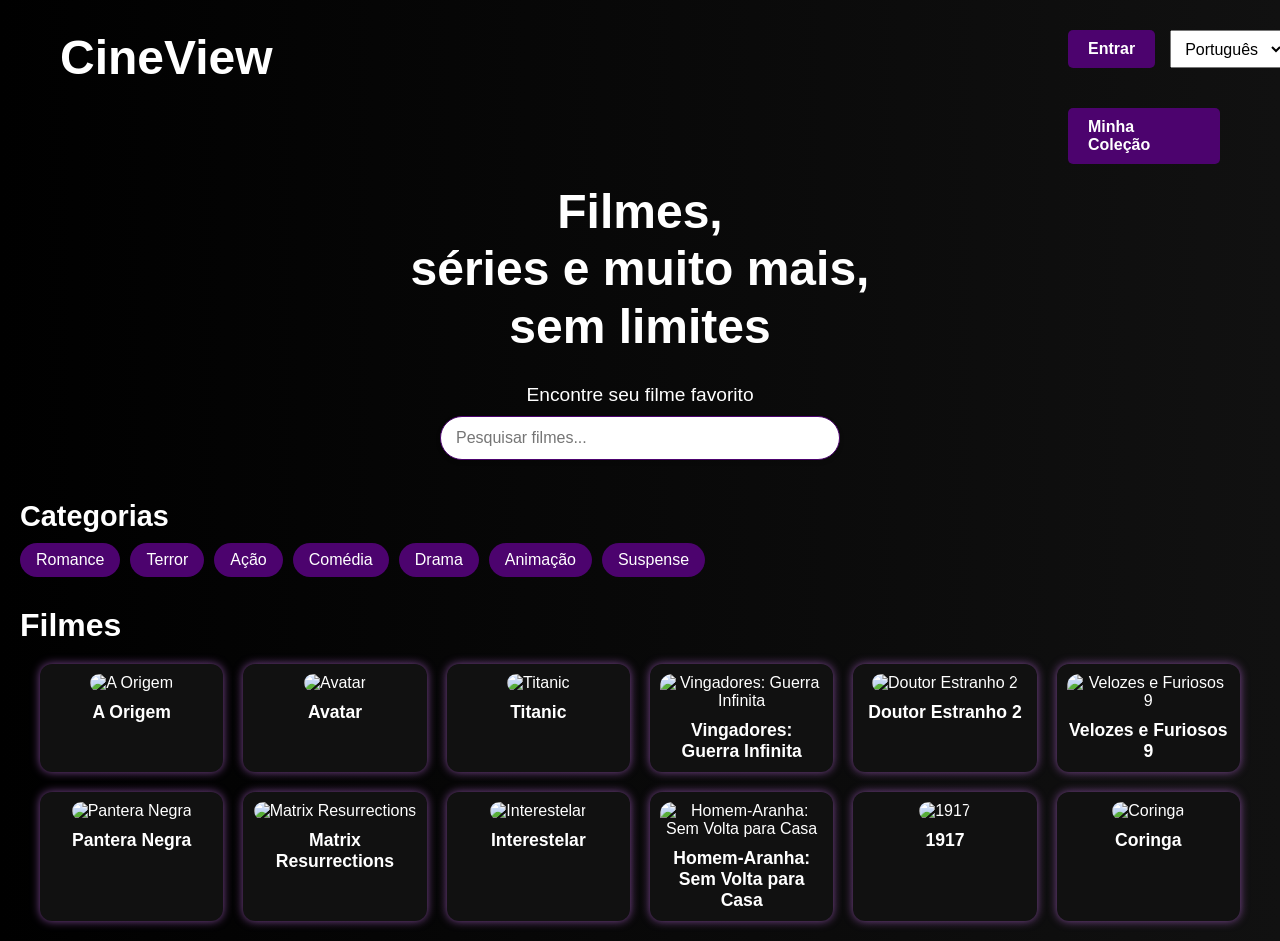
==== index.html @ ceef9745 "Página de filme:HTML e estilos CSS iniciais" ====
<!DOCTYPE html>
<html lang="pt-BR">
<head>
  <meta charset="UTF-8" />
  <meta name="viewport" content="width=device-width, initial-scale=1" />
  <title>CineMax</title>
  <link rel="stylesheet" href="style.css" />
</head>
<body>
  
  <header style="display:flex; justify-content: space-between; align-items: flex-start; padding: 10px 40px;">
    <div>
      <h1 style="margin: 0;">CineView</h1>
    </div>
  
    <div style="display:flex; flex-direction: column; align-items: flex-end; gap: 10px;">
      <div style="display: flex; gap: 15px;">
        <a href="D:\TrabalhoCSS(JM)\cadastro.html" class="btn" target="_blank">Entrar</a>
        <select aria-label="Seleção de idioma" style="padding: 6px 10px; font-size: 1rem;">
          <option value="pt" selected>Português</option>
          <option value="en">English</option>
        </select>
      </div>
      <a class="btn" target="_blank" style="margin-top: 30px;">Minha Coleção</a>
    </div>
  </header>
  
  <section style="display:flex; justify-content:center; align-items:center; height:150px; text-align:center; margin: 20px 0;">
    <h2 style="font-size:3rem; line-height:1.2; font-weight:bold; margin:0;">
      Filmes,<br />
      séries e muito mais,<br />
      sem limites
    </h2>
  </section>

  <section class="frase-promocional">
  </section>

  <section class="pesquisa">
    <p>Encontre seu filme favorito</p>
    <div class="campo-pesquisa">
      <input type="search" placeholder="Pesquisar filmes..." aria-label="Pesquisar filmes">
    </div>
  </section>
  
  

  <section class="categorias">
    <h2>Categorias</h2>
    <ul>
      <li>Romance</li>
      <li>Terror</li>
      <li>Ação</li>
      <li>Comédia</li>
      <li>Drama</li>
      <li>Animação</li>
      <li>Suspense</li>
    </ul>
  </section>

  <main>
    <h2>Filmes</h2>
    <section class="galeria">
      <a href="filme1.html" target="_blank" class="card-filme">
        <img src="https://movienonsense.com/wp-content/uploads/2020/03/ace9f-inception2.jpg?w=960" alt="A Origem" />
        <h3>A Origem</h3>
      </a>
      <a href="filme2.html" target="_blank" class="card-filme">
        <img src="https://upload.wikimedia.org/wikipedia/pt/b/b0/Avatar-Teaser-Poster.jpg" alt="Avatar" />
        <h3>Avatar</h3>
      </a>
      <a href="filme3.html" target="_blank" class="card-filme">
        <img src="https://br.web.img2.acsta.net/medias/nmedia/18/89/56/94/20055685.jpg" alt="Titanic" />
        <h3>Titanic</h3>
      </a>
      <a href="filme4.html" target="_blank" class="card-filme">
        <img src="https://br.web.img2.acsta.net/pictures/18/03/16/15/08/2019826.jpg" alt="Vingadores: Guerra Infinita" />
        <h3>Vingadores: Guerra Infinita</h3>
      </a>
      <a href="filme5.html" target="_blank" class="card-filme">
        <img src="https://upload.wikimedia.org/wikipedia/en/1/17/Doctor_Strange_in_the_Multiverse_of_Madness_poster.jpg" alt="Doutor Estranho 2" />
        <h3>Doutor Estranho 2</h3>
      </a>
      <a href="filme6.html" target="_blank" class="card-filme">
        <img src="https://ingresso-a.akamaihd.net/img/cinema/cartaz/20982-cartaz.jpg" alt="Velozes e Furiosos 9" />
        <h3>Velozes e Furiosos 9</h3>
      </a>
      <a href="filme7.html" target="_blank" class="card-filme">
        <img src="https://one-cinema.s3.sa-east-1.amazonaws.com/filmes/black-panther/10062020/342/capa-black-panther.jpg" alt="Pantera Negra" />
        <h3>Pantera Negra</h3>
      </a>
      <a href="filme8.html" target="_blank" class="card-filme">
        <img src="https://upload.wikimedia.org/wikipedia/pt/9/98/The_Matrix_Resurrections.png" alt="Matrix Resurrections" />
        <h3>Matrix Resurrections</h3>
      </a>
      <a href="filme9.html" target="_blank" class="card-filme">
        <img src="https://upload.wikimedia.org/wikipedia/en/b/bc/Interstellar_film_poster.jpg" alt="Interestelar" />
        <h3>Interestelar</h3>
      </a>
      <a href="filme10.html" target="_blank" class="card-filme">
        <img src="https://br.web.img3.acsta.net/c_310_420/pictures/22/08/23/09/37/1541299.jpg" alt="Homem-Aranha: Sem Volta para Casa" />
        <h3>Homem-Aranha: Sem Volta para Casa</h3>
      </a>
      <a href="filme11.html" target="_blank" class="card-filme">
        <img src="https://a-static.mlcdn.com.br/1500x1500/poster-cartaz-1917-b-pop-arte-poster/poparteskins2/15938528813/70eda09b67e3c081c01b1a434ec86e44.jpeg" alt="1917" />
        <h3>1917</h3>
      </a>
      <a href="filme12.html" target="_blank" class="card-filme">
        <img src="https://ingresso-a.akamaihd.net/prd/img/movie/coringa-delirio-a-dois/6eb6b44d-859b-4ffe-87fd-e728d55dc2f5.webp" alt="Coringa" />
        <h3>Coringa</h3>
      </a>
    </section>
  </main>

</body>
</html>
---- style.css ----
/* Fundo com blur, rotacionado e com brilho */
body::before {
  content: "";
  position: fixed;
  inset: -20px; /* substitui top, left, width, height */
  background: url('https://cdn.prod.website-files.com/60ff690cd7b0537edb99a29a/67f00d8a93ba784ef2a3a395_Cata%CC%81logo%20de%20filmes%20completos%20da%20Brasil%20Paralelo%20-%20capa-min.jpg') no-repeat center/cover;
  transform: rotate(-3deg) scale(1.1);
  filter: blur(8px) brightness(0.6);
  pointer-events: none;
  z-index: -1;
}

* {
  margin: 0;
  padding: 0;
  box-sizing: border-box;
}

body {
  font-family: Arial, Helvetica, sans-serif;
  background: linear-gradient(to right, #000, #111);
  color: #fff;
  padding: 20px;
  min-height: 100vh;
  overflow-x: hidden;
  position: relative;
  z-index: 0;
}

header {
  text-align: left;
  margin-bottom: 20px;
}

header h1 {
  font-size: 3em;
  margin-bottom: 10px;
}

header p {
  font-size: 1.2em;
  margin-bottom: 20px;
}

.btn {
  display: inline-block;
  padding: 10px 20px;
  background: #4c036e;
  color: #fff;
  font-weight: bold;
  border-radius: 5px;
  text-decoration: none;
  transition: background 0.3s;
  margin-left: 30%;
  cursor: pointer;
}

.btn:hover {
  background: #6a0dad;
}

.banner-slogan {
  color: #4c036e;
  font-weight: bold;
  font-size: 2rem;
  padding: 30px;
  margin-top: 10px;
  border-radius: 8px;
  text-align: center;
  box-shadow: 0 0 10px rgba(0,0,0,0.7);
  line-height: 1.5;
  white-space: pre-line;
}

.card-filme h3 {
  color: #fff;
  font-size: 1.1em;
  margin: 0;
}

.search-lang-container {
  margin-top: 15px;
  display: flex;
  gap: 15px;
  align-items: center;
}

.search-lang-container input[type="search"] {
  padding: 8px 14px;
  border-radius: 20px;
  border: 2px solid #4c036e;
  width: 220px;
  font-size: 1rem;
  color: #fff;
  background-color: #222;
}

.search-lang-container select {
  padding: 8px 14px;
  border-radius: 8px;
  border: 1px solid #4c036e;
  background-color: #4c036e;
  cursor: pointer;
  font-size: 1rem;
  color: #fff;
}

.categorias {
  margin: 30px 0;
  text-align: left;
}

.CineMax {
  color: #4c036e;
}

.categorias h2 {
  font-size: 1.8em;
  margin-bottom: 10px;
  color: #fff;
}

.categorias ul {
  list-style: none;
  display: flex;
  flex-wrap: wrap;
  gap: 10px;
}

.categorias li {
  padding: 8px 16px;
  background: #4c036e;
  border-radius: 20px;
  cursor: pointer;
  transition: background 0.3s;
}

.categorias li:hover {
  background: #6a0dad;
}

main h2 {
  text-align: left;
  margin: 20px 0;
  font-size: 2em;
  color: #fff;
}

.galeria {
  display: grid;
  grid-template-columns: repeat(auto-fit, minmax(180px, 1fr));
  gap: 20px;
  max-width: 1200px;
  margin: 0 auto;
}

.card-filme {
  background: #111;
  border-radius: 12px;
  box-shadow: 0 0 10px #9b59b6cc;
  text-align: center;
  color: #fff;
  text-decoration: none;
  transition: transform 0.3s, box-shadow 0.3s;
  padding: 10px;
}

.card-filme:hover {
  transform: scale(1.05);
  box-shadow: 0 0 20px #9b59b6ff;
}

.card-filme img {
  width: 100%;
  border-radius: 12px;
  margin-bottom: 10px;
  height: 270px;
  object-fit: cover;
}

.card-filme h3 {
  font-size: 1.1em;
  margin: 0;
  color: #fff;
}

.pesquisa {
  text-align: center;
  margin: 40px 0;
}

.pesquisa p {
  font-size: 1.2rem;
  margin-bottom: 10px;
  color: #fff;
}

.pesquisa input[type="search"] {
  width: 100%;
  max-width: 400px;
  padding: 12px 15px;
  font-size: 1rem;
  border: 1px solid #fff;
  border-radius: 45px;
  border-color: #4c036e;
  box-shadow: 0 2px 5px rgba(0,0,0,0.1);
  transition: box-shadow 0.3s ease;
  outline: none;
}

.pesquisa input[type="search"]:focus {
  box-shadow: 0 4px 12px rgb(255, 255, 255);
  border-color: #4c036e;
}
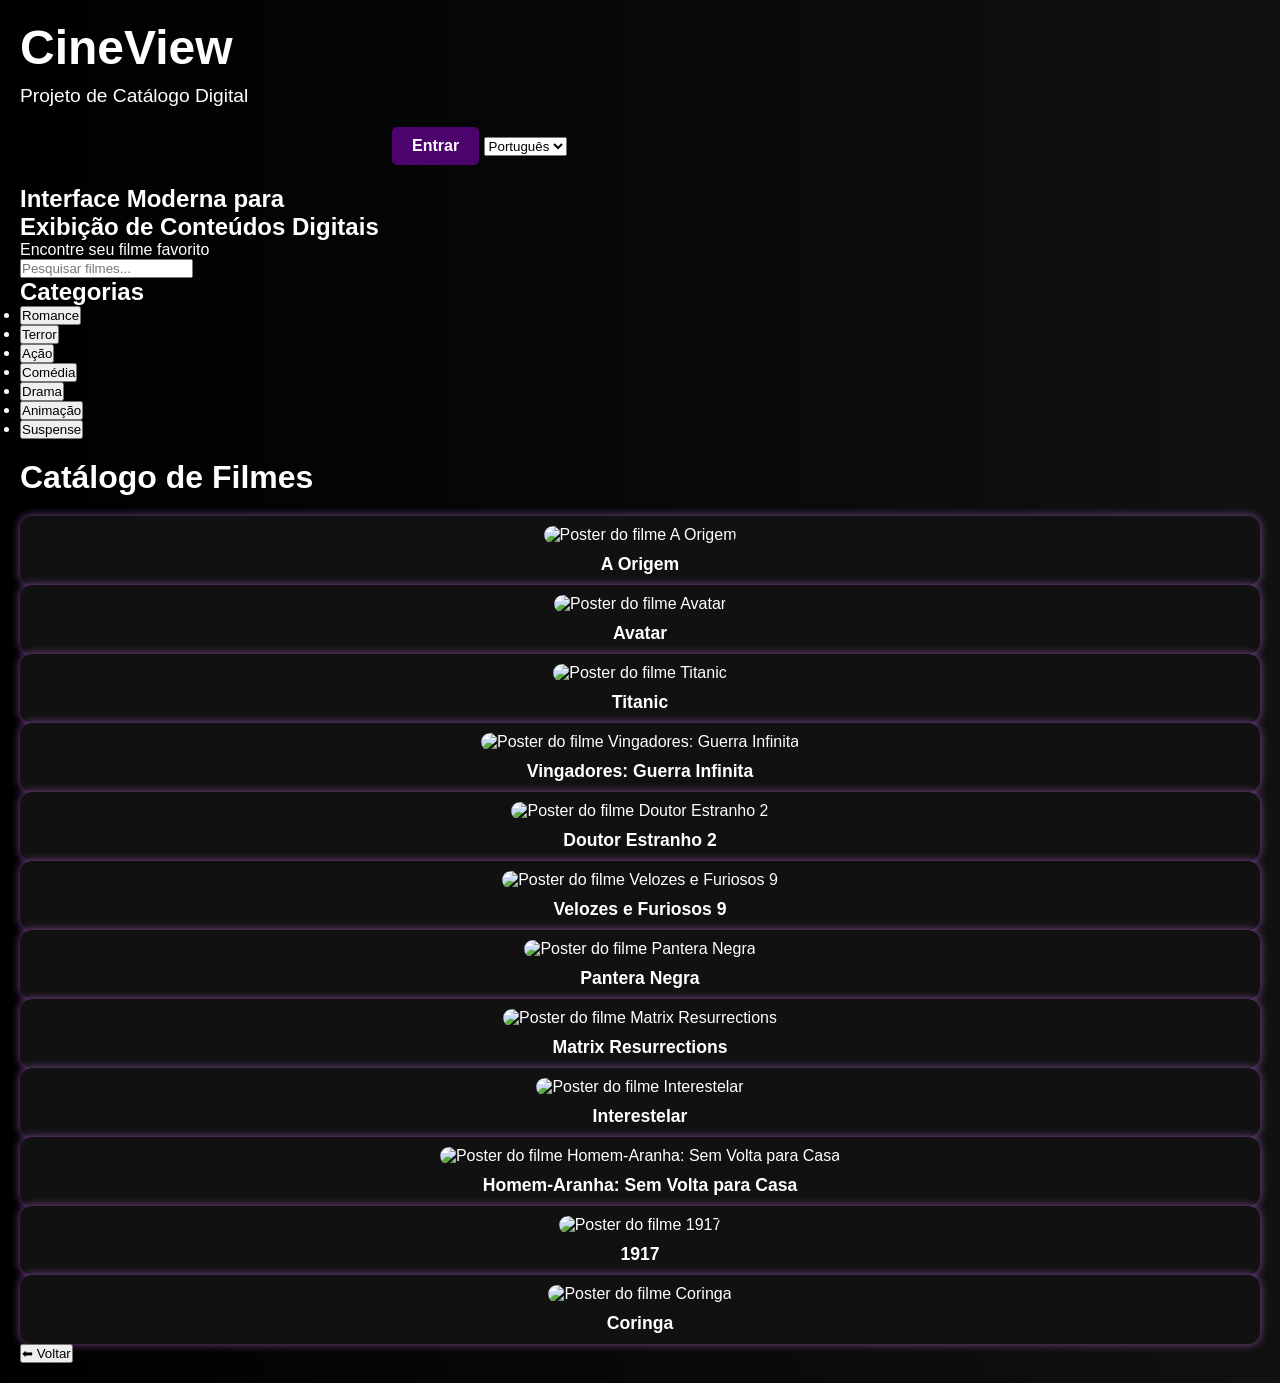
==== commit ae756ca7: "Update print statement from 'Hello' to 'Goodbye'" ====
--- a/index.html
+++ b/index.html
@@ -1,116 +1,556 @@
 <!DOCTYPE html>
 <html lang="pt-BR">
 <head>
-  <meta charset="UTF-8" />
-  <meta name="viewport" content="width=device-width, initial-scale=1" />
-  <title>CineMax</title>
-  <link rel="stylesheet" href="style.css" />
+<meta charset="UTF-8" />
+<meta name="viewport" content="width=device-width, initial-scale=1" />
+<meta name="description" content="CineView - Plataforma de Catálogo Digital de Filmes com avaliações e informações completas" />
+<meta name="keywords" content="filmes, cinema, catálogo, plataforma digital" />
+<title>CineView - Plataforma de Catálogo Digital</title>
+<link rel="stylesheet" href="style.css" />
 </head>
 <body>
+  <!-- ===== HEADER PRINCIPAL (logo + ação de login + idioma) ===== -->
+  <header>
+    <div class="header-container">
+      <h1>CineView</h1>
+      <p>Plataforma de Catálogo Digital</p>
+    </div>
   
-  <header style="display:flex; justify-content: space-between; align-items: flex-start; padding: 10px 40px;">
-    <div>
-      <h1 style="margin: 0;">CineView</h1>
-    </div>
-  
-    <div style="display:flex; flex-direction: column; align-items: flex-end; gap: 10px;">
-      <div style="display: flex; gap: 15px;">
-        <a href="D:\TrabalhoCSS(JM)\cadastro.html" class="btn" target="_blank">Entrar</a>
-        <select aria-label="Seleção de idioma" style="padding: 6px 10px; font-size: 1rem;">
+    <nav class="header-nav">
+      <div class="nav-buttons">
+        <a href="D:\TrabalhoCSS(JM)\cadastro.html" class="btn btn-login" target="_blank">Entrar</a>
+        <select class="language-selector" aria-label="Selecionar idioma">
           <option value="pt" selected>Português</option>
           <option value="en">English</option>
         </select>
       </div>
-      <a class="btn" target="_blank" style="margin-top: 30px;">Minha Coleção</a>
-    </div>
+    </nav>
   </header>
   
-  <section style="display:flex; justify-content:center; align-items:center; height:150px; text-align:center; margin: 20px 0;">
-    <h2 style="font-size:3rem; line-height:1.2; font-weight:bold; margin:0;">
-      Filmes,<br />
-      séries e muito mais,<br />
-      sem limites
-    </h2>
+  <!-- ===== HERO PRINCIPAL (chamada de valor) ===== -->
+  <section class="hero">
+    <h2>Interface Moderna para<br>Exibição de Conteúdos Digitais</h2>
   </section>
 
-  <section class="frase-promocional">
+  <!-- ===== BARRA DE PESQUISA ===== -->
+  <section class="search-section" aria-label="Seção de pesquisa">
+    <p class="search-title">Encontre seu filme favorito</p>
+    <div class="search-box">
+      <input id="searchInput" type="search" placeholder="Pesquisar filmes..." aria-label="Buscar filmes" />
+    </div>
   </section>
 
-  <section class="pesquisa">
-    <p>Encontre seu filme favorito</p>
-    <div class="campo-pesquisa">
-      <input type="search" placeholder="Pesquisar filmes..." aria-label="Pesquisar filmes">
-    </div>
-  </section>
-  
-  
-
-  <section class="categorias">
+  <!-- ===== BLOCO DE CATEGORIAS (filtros visuais) ===== -->
+  <section class="categories-section" aria-label="Categorias de filmes">
     <h2>Categorias</h2>
-    <ul>
-      <li>Romance</li>
-      <li>Terror</li>
-      <li>Ação</li>
-      <li>Comédia</li>
-      <li>Drama</li>
-      <li>Animação</li>
-      <li>Suspense</li>
+    <ul class="categories-list">
+      <li><button type="button" class="category-btn">Romance</button></li>
+      <li><button type="button" class="category-btn">Terror</button></li>
+      <li><button type="button" class="category-btn">Ação</button></li>
+      <li><button type="button" class="category-btn">Comédia</button></li>
+      <li><button type="button" class="category-btn">Drama</button></li>
+      <li><button type="button" class="category-btn">Animação</button></li>
+      <li><button type="button" class="category-btn">Suspense</button></li>
     </ul>
   </section>
 
-  <main>
-    <h2>Filmes</h2>
-    <section class="galeria">
-      <a href="filme1.html" target="_blank" class="card-filme">
-        <img src="https://movienonsense.com/wp-content/uploads/2020/03/ace9f-inception2.jpg?w=960" alt="A Origem" />
-        <h3>A Origem</h3>
-      </a>
-      <a href="filme2.html" target="_blank" class="card-filme">
-        <img src="https://upload.wikimedia.org/wikipedia/pt/b/b0/Avatar-Teaser-Poster.jpg" alt="Avatar" />
-        <h3>Avatar</h3>
-      </a>
-      <a href="filme3.html" target="_blank" class="card-filme">
-        <img src="https://br.web.img2.acsta.net/medias/nmedia/18/89/56/94/20055685.jpg" alt="Titanic" />
-        <h3>Titanic</h3>
-      </a>
-      <a href="filme4.html" target="_blank" class="card-filme">
-        <img src="https://br.web.img2.acsta.net/pictures/18/03/16/15/08/2019826.jpg" alt="Vingadores: Guerra Infinita" />
-        <h3>Vingadores: Guerra Infinita</h3>
-      </a>
-      <a href="filme5.html" target="_blank" class="card-filme">
-        <img src="https://upload.wikimedia.org/wikipedia/en/1/17/Doctor_Strange_in_the_Multiverse_of_Madness_poster.jpg" alt="Doutor Estranho 2" />
-        <h3>Doutor Estranho 2</h3>
-      </a>
-      <a href="filme6.html" target="_blank" class="card-filme">
-        <img src="https://ingresso-a.akamaihd.net/img/cinema/cartaz/20982-cartaz.jpg" alt="Velozes e Furiosos 9" />
-        <h3>Velozes e Furiosos 9</h3>
-      </a>
-      <a href="filme7.html" target="_blank" class="card-filme">
-        <img src="https://one-cinema.s3.sa-east-1.amazonaws.com/filmes/black-panther/10062020/342/capa-black-panther.jpg" alt="Pantera Negra" />
-        <h3>Pantera Negra</h3>
-      </a>
-      <a href="filme8.html" target="_blank" class="card-filme">
-        <img src="https://upload.wikimedia.org/wikipedia/pt/9/98/The_Matrix_Resurrections.png" alt="Matrix Resurrections" />
-        <h3>Matrix Resurrections</h3>
-      </a>
-      <a href="filme9.html" target="_blank" class="card-filme">
-        <img src="https://upload.wikimedia.org/wikipedia/en/b/bc/Interstellar_film_poster.jpg" alt="Interestelar" />
-        <h3>Interestelar</h3>
-      </a>
-      <a href="filme10.html" target="_blank" class="card-filme">
-        <img src="https://br.web.img3.acsta.net/c_310_420/pictures/22/08/23/09/37/1541299.jpg" alt="Homem-Aranha: Sem Volta para Casa" />
-        <h3>Homem-Aranha: Sem Volta para Casa</h3>
-      </a>
-      <a href="filme11.html" target="_blank" class="card-filme">
-        <img src="https://a-static.mlcdn.com.br/1500x1500/poster-cartaz-1917-b-pop-arte-poster/poparteskins2/15938528813/70eda09b67e3c081c01b1a434ec86e44.jpeg" alt="1917" />
-        <h3>1917</h3>
-      </a>
-      <a href="filme12.html" target="_blank" class="card-filme">
-        <img src="https://ingresso-a.akamaihd.net/prd/img/movie/coringa-delirio-a-dois/6eb6b44d-859b-4ffe-87fd-e728d55dc2f5.webp" alt="Coringa" />
-        <h3>Coringa</h3>
-      </a>
-    </section>
+  <!-- ===== GALERIA PRINCIPAL (conteúdo dinâmico) ===== -->
+  <main id="main">
+    <h2>Catálogo de Filmes</h2>
+    <section class="gallery" id="galeria" role="region" aria-label="Galeria de filmes"></section>
   </main>
+
+  <!-- ===== DETALHES DO FILME (visível ao clicar em card) ===== -->
+  <section id="detalhes" class="movie-details" aria-hidden="true">
+    <button class="btn-back" onclick="voltar()" aria-label="Voltar">⬅ Voltar</button>
+    <div id="conteudoDetalhes"></div>
+  </section>
+  <script>
+const filmes = [
+  {
+    titulo: "A Origem",
+    img: "https://movienonsense.com/wp-content/uploads/2020/03/ace9f-inception2.jpg?w=960",
+    Sinopse: "A Origem é um filme de ficção científica dirigido por Christopher Nolan, lançado em 2010. O enredo gira em torno de Dom Cobb um ladrão com a rara habilidade de roubar segredos do inconsciente, obtidos durante o estado de sono. Impedido de retornar para sua família, ele recebe a oportunidade de se redimir ao realizar uma tarefa aparentemente impossível: plantar uma ideia na mente do herdeiro de um império. Para realizar o crime perfeito, ele conta com a ajuda do parceiro Arthur, o discreto Eames e a arquiteta de sonhos Ariadne. Juntos, eles correm para que o inimigo não antecipe seus passos.",
+    trailer: "https://www.youtube.com/embed/YoHD9XEInc0",
+    classificacao: "14",
+    duracao: "2h 28min",
+    data: "2010",
+    generos: ["Ficção Científica", "Ação", "Suspense"],
+    produtoras: ["Warner Bros.", "Legendary Pictures"],
+
+    premios: "Oscar de Melhores Efeitos Visuais (2011)",
+
+    critica: "Uma ficção científica inteligente e visualmente impressionante.",
+    direcao: "Christopher Nolan",
+    elenco: [
+      { nome: "Leonardo DiCaprio", foto: "https://cdn.britannica.com/65/227665-050-D74A477E/American-actor-Leonardo-DiCaprio-2016.jpg?w=300" },
+      { nome: "Joseph Gordon-Levitt", foto: "https://encrypted-tbn2.gstatic.com/images?q=tbn:ANd9GcThTJkRbADgU4lXOSwmnypabsRaOTUG_suS6XutyjwBzBlzKfP5mPdBdIMwT2z3a31Ek5-b2D8Zxkf9D9neHGqEwA" },
+      { nome: "Elliot Page", foto: "https://upload.wikimedia.org/wikipedia/commons/thumb/b/b6/2023_National_Book_Festival_%2853122454007%29_%28cropped%29.jpg/250px-2023_National_Book_Festival_%2853122454007%29_%28cropped%29.jpg"},
+      { nome: "Tom Hardy", foto: "https://encrypted-tbn0.gstatic.com/images?q=tbn:ANd9GcRFNOyfv2fcJhbb_7oagaNlRokVy4Yq06drSA&s" },
+      { nome: "Cillian Murphy", foto: "https://encrypted-tbn0.gstatic.com/images?q=tbn:ANd9GcRUFDXNb6y0QA34RYqCRGCLkzeB8kaDy14KbQ&s" },
+      { nome: "Marion Cotillard",  foto: "https://upload.wikimedia.org/wikipedia/commons/thumb/6/66/Marion_Cotillard_C%C3%A9sar_2018.jpg/250px-Marion_Cotillard_C%C3%A9sar_2018.jpg"}
+    ]
+  },
+  {
+    titulo: "Avatar",
+    img: "https://upload.wikimedia.org/wikipedia/pt/b/b0/Avatar-Teaser-Poster.jpg",
+    Sinopse: "Jake Sully, um ex-fuzileiro paraplégico, é enviado ao planeta Pandora para participar de um programa que permite controlar corpos híbridos chamados “avatares”. Lá, ele entra em contato com os Na’vi, um povo nativo, e começa a questionar sua missão. Dividido entre dois mundos, Jake precisa escolher entre cumprir ordens humanas ou proteger a natureza e os habitantes de Pandora.",
+    trailer: "https://www.youtube.com/watch?v=5PSNL1qE6VY&t=23s",
+    classificacao: "12",
+    duracao: "2h 28min",
+    data: "2010",
+    generos: ["Ficção Científica", "Ação", "Suspense"],
+    produtoras: ["Warner Bros.", "Legendary Pictures"],
+
+    premios: "Oscar de Melhores Efeitos Visuais (2011)",
+
+    critica: "Um marco visual no cinema moderno.",
+    direcao: "James Cameron",
+    elenco: [
+      { nome: "Sam Worthington", foto: "[data-uri]" },
+      { nome: "Zoe Saldana", foto: "[data-uri]" },
+      { nome: "Sigourney Weaver", foto:"[data-uri]"},
+      { nome: "Michelle Rodriguez", foto:"[data-uri]"},
+      { nome: "Stephen Lang", foto:"[data-uri]"}
+
+    ]
+  },
+
+  {
+    titulo: "Titanic",
+    img: "https://br.web.img2.acsta.net/medias/nmedia/18/89/56/94/20055685.jpg",
+    Sinopse: "Jack, um jovem artista pobre, e Rose, uma jovem da alta sociedade, se conhecem a bordo do luxuoso navio Titanic. Apesar das diferenças sociais, eles se apaixonam intensamente. No entanto, a viagem romântica se transforma em tragédia quando o navio colide com um iceberg, colocando suas vidas e seu amor à prova em meio ao desastre.",
+    trailer: "https://www.youtube.com/embed/kVrqfYjkTdQ",
+    classificacao: "12",
+    duracao: "2h 28min",
+    data: "2010",
+    generos: ["Ficção Científica", "Ação", "Suspense"],
+    produtoras: ["Warner Bros.", "Legendary Pictures"],
+
+    premios: "Oscar de Melhores Efeitos Visuais (2011)",
+
+    critica: "Um clássico emocionante que marcou gerações.",
+    direcao: "James Cameron",
+    elenco: [
+      { nome: "Leonardo DiCaprio", foto: "https://cdn.britannica.com/65/227665-050-D74A477E/American-actor-Leonardo-DiCaprio-2016.jpg?w=300" },
+      { nome: "Kate Winslet", foto: "[data-uri]" }
+    ]
+  },
+
+  {
+    titulo: "Vingadores: Guerra Infinita",
+    img: "https://br.web.img2.acsta.net/pictures/18/03/16/15/08/2019826.jpg",
+    Sinopse: "Os Vingadores e seus aliados precisam enfrentar Thanos, um poderoso titã que busca reunir as Joias do Infinito para eliminar metade da vida no universo. Espalhados por diferentes partes do cosmos, os heróis lutam contra o tempo para impedir um desastre irreversível, enfrentando perdas e desafios nunca antes vistos.",
+    trailer: "https://www.youtube.com/embed/6ZfuNTqbHE8",
+    classificacao: "12",
+    duracao: "2h 28min",
+    data: "2010",
+    generos: ["Ficção Científica", "Ação", "Suspense"],
+    produtoras: ["Warner Bros.", "Legendary Pictures"],
+
+    premios: "Oscar de Melhores Efeitos Visuais (2011)",
+
+    critica: "Um clássico emocionante que marcou gerações.",
+
+    critica: "Um dos maiores crossovers da história do cinema.",
+    direcao: "Irmãos Russo",
+    elenco: [
+      { nome: "Robert Downey Jr.", foto: "[data-uri]" },
+      { nome: "Chris Hemsworth", foto: "[data-uri]" },
+      { nome: "Josh Brolin", foto:"[data-uri]"},
+      { nome: "Scarlett Johansson", foto:" [data-uri]" },
+      { nome: "Mark Ruffalo", foto:" [data-uri]"},
+      { nome: "Chris Evans", foto:" [data-uri]"},
+      { nome: "Tom Holland", foto:" [data-uri]"},
+      { nome: "Elizabeth Olsen", foto:" [data-uri]"},
+      { nome: "Benedict Cumberbatch", foto:" [data-uri]"}
+
+    ]
+  },
+
+  {
+    titulo: "Doutor Estranho 2",
+    img: "https://upload.wikimedia.org/wikipedia/en/1/17/Doctor_Strange_in_the_Multiverse_of_Madness_poster.jpg",
+    Sinopse: "Após abrir as portas do multiverso, Stephen Strange se depara com ameaças vindas de realidades alternativas. Ao lado de novos aliados, ele precisa enfrentar versões sombrias de si mesmo e forças desconhecidas que colocam em risco não apenas seu mundo, mas todos os universos existentes.",
+    trailer: "https://www.youtube.com/embed/aWzlQ2N6qqg",
+    classificacao: "12",
+    duracao: "2h 28min",
+    data: "2010",
+    generos: ["Ficção Científica", "Ação", "Suspense"],
+    produtoras: ["Warner Bros.", "Legendary Pictures"],
+
+    premios: "Oscar de Melhores Efeitos Visuais (2011)",
+
+    critica: "Um clássico emocionante que marcou gerações.",
+
+    critica: "Visual criativo e cheio de ação.",
+    direcao: "Sam Raimi",
+    elenco: [
+      { nome: "Benedict Cumberbatch", foto: "[data-uri]" }
+    ]
+  },
+
+  {
+    titulo: "Velozes e Furiosos 9",
+    img: "https://ingresso-a.akamaihd.net/img/cinema/cartaz/20982-cartaz.jpg",
+    Sinopse: "Dominic Toretto tenta viver uma vida tranquila com sua família, mas seu passado volta para assombrá-lo. Um novo inimigo surge, trazendo uma ameaça pessoal e global. Com perseguições intensas e ação explosiva, Dom e sua equipe precisam se reunir novamente para enfrentar um dos maiores desafios de suas vidas.",
+    trailer: "https://www.youtube.com/embed/FUK2kdPsBws",
+    classificacao: "12",
+    duracao: "2h 28min",
+    data: "2010",
+    generos: ["Ficção Científica", "Ação", "Suspense"],
+    produtoras: ["Warner Bros.", "Legendary Pictures"],
+
+    premios: "Oscar de Melhores Efeitos Visuais (2011)",
+
+    critica: "Um clássico emocionante que marcou gerações.",
+
+    critica: "Diversão pura para fãs de ação.",
+    direcao: "Justin Lin",
+    elenco: [
+      { nome: "Michelle Rodriguez", foto:"[data-uri]"},
+      { nome: "Vin Diesel", foto: "[data-uri]" },
+      { nome: "Paul Walker", foto: "[data-uri]"}
+    ]
+  },
+
+  {
+    titulo: "Pantera Negra",
+    img: "https://one-cinema.s3.sa-east-1.amazonaws.com/filmes/black-panther/10062020/342/capa-black-panther.jpg",
+    Sinopse: "Após a morte de seu pai, T’Challa retorna a Wakanda para assumir o trono e o manto de Pantera Negra. Enquanto tenta se provar como líder, ele enfrenta desafios internos e externos quando um inimigo com ligações ao passado do reino surge para reivindicar o poder. Em meio a conflitos políticos e batalhas intensas, T’Challa precisa decidir que tipo de rei será e qual o futuro de Wakanda.",
+    trailer: "https://www.youtube.com/embed/xjDjIWPwcPU",
+    classificacao: "12",
+    duracao: "2h 28min",
+    data: "2010",
+    generos: ["Ficção Científica", "Ação", "Suspense"],
+    produtoras: ["Warner Bros.", "Legendary Pictures"],
+
+    premios: "Oscar de Melhores Efeitos Visuais (2011)",
+
+    critica: "Um clássico emocionante que marcou gerações.",
+
+    critica: "Um marco cultural e cinematográfico.",
+    direcao: "Ryan Coogler",
+    elenco: [
+      { nome: "Chadwick Boseman", foto: "https://upload.wikimedia.org/wikipedia/commons/0/0c/Chadwick_Boseman_2018.jpg[data-uri]" }
+    ]
+  },
+
+  {
+    titulo: "Matrix Resurrections",
+    img: "https://upload.wikimedia.org/wikipedia/pt/9/98/The_Matrix_Resurrections.png",
+    Sinopse: "Anos após os eventos anteriores, Thomas Anderson vive uma vida aparentemente normal, mas atormentado por lembranças fragmentadas de outra realidade. Ao reencontrar Morpheus e Trinity, ele descobre que a Matrix ainda existe e que seu papel pode ser ainda mais importante do que antes. Agora, Neo precisa escolher entre continuar vivendo na ilusão ou despertar novamente para enfrentar uma nova versão do sistema.",
+    trailer: "https://www.youtube.com/embed/9ix7TUGVYIo",
+    classificacao: "14",
+    duracao: "2h 28min",
+    data: "2010",
+    generos: ["Ficção Científica", "Ação", "Suspense"],
+    produtoras: ["Warner Bros.", "Legendary Pictures"],
+
+    premios: "Oscar de Melhores Efeitos Visuais (2011)",
+
+    critica: "Um clássico emocionante que marcou gerações.",
+
+    critica: "Uma continuação nostálgica.",
+    direcao: "Lana Wachowski",
+    elenco: [
+      { nome: "Keanu Reeves", foto: "[data-uri]" }
+    ]
+  },
+
+  {
+    titulo: "Interestelar",
+    img: "https://upload.wikimedia.org/wikipedia/en/b/bc/Interstellar_film_poster.jpg",
+    Sinopse: "Com a Terra enfrentando uma crise ambiental que ameaça a sobrevivência da humanidade, um grupo de astronautas parte em uma missão através de um buraco de minhoca em busca de um novo lar. Cooper, um dos pilotos, precisa deixar sua família para trás enquanto enfrenta fenômenos cósmicos e decisões difíceis que desafiam o tempo, o espaço e os laços humanos.",
+    trailer: "https://www.youtube.com/embed/zSWdZVtXT7E",
+    classificacao: "10",
+    duracao: "2h 28min",
+    data: "2010",
+    generos: ["Ficção Científica", "Ação", "Suspense"],
+    produtoras: ["Warner Bros.", "Legendary Pictures"],
+
+    premios: "Oscar de Melhores Efeitos Visuais (2011)",
+
+    critica: "Um clássico emocionante que marcou gerações.",
+
+    critica: "Profundo e emocionante.",
+    direcao: "Christopher Nolan",
+    elenco: [
+      { nome: "Matthew McConaughey", foto: "[data-uri]" }
+    ]
+  },
+
+  {
+    titulo: "Homem-Aranha: Sem Volta para Casa",
+    img: "https://br.web.img3.acsta.net/c_310_420/pictures/22/08/23/09/37/1541299.jpg",
+    Sinopse: "Após ter sua identidade revelada ao mundo, Peter Parker vê sua vida virar um caos. Em busca de ajuda, ele recorre ao Doutor Estranho, mas um feitiço dá errado e abre o multiverso. Vilões de outras realidades começam a surgir, forçando Peter a enfrentar consequências maiores do que imaginava e a amadurecer como herói.",
+    trailer: "https://www.youtube.com/embed/JfVOs4VSpmA",
+    classificacao: "12",
+    duracao: "2h 28min",
+    data: "2010",
+    generos: ["Ficção Científica", "Ação", "Suspense"],
+    produtoras: ["Warner Bros.", "Legendary Pictures"],
+
+    premios: "Oscar de Melhores Efeitos Visuais (2011)",
+
+    critica: "Um clássico emocionante que marcou gerações.",
+
+    critica: "Uma celebração para fãs.",
+    direcao: "Jon Watts",
+    elenco: [
+      { nome: "Tom Holland", foto: "[data-uri]" },
+      { nome: "Zendaya", foto: "[data-uri] " },
+      { nome: "Andrew Garfield", foto: "[data-uri] " },
+      { nome: "Tobey Maguire", foto: "[data-uri]" }
+    ]
+  },
+
+  {
+    titulo: "1917",
+    img: "https://a-static.mlcdn.com.br/1500x1500/poster-cartaz-1917-b-pop-arte-poster/poparteskins2/15938528813/70eda09b67e3c081c01b1a434ec86e44.jpeg",
+    Sinopse: "Durante a Primeira Guerra Mundial, dois jovens soldados britânicos recebem uma missão quase impossível: atravessar território inimigo para entregar uma mensagem que pode salvar centenas de vidas. Em uma corrida contra o tempo, eles enfrentam perigos constantes, mostrando coragem e sacrifício em meio ao caos da guerra.",
+    trailer: "https://www.youtube.com/embed/YqNYrYUiMfg",
+    classificacao: "16",
+    duracao: "2h 28min",
+    data: "2010",
+    generos: ["Ficção Científica", "Ação", "Suspense"],
+    produtoras: ["Warner Bros.", "Legendary Pictures"],
+
+    premios: "Oscar de Melhores Efeitos Visuais (2011)",
+
+    critica: "Um clássico emocionante que marcou gerações.",
+
+    critica: "Uma obra técnica impressionante.",
+    direcao: "Sam Mendes",
+    elenco: [
+      { nome: "George MacKay", foto: " [data-uri] " }
+    ]
+  },
+
+  {
+    titulo: "Coringa",
+    img: "https://ingresso-a.akamaihd.net/prd/img/movie/coringa-delirio-a-dois/6eb6b44d-859b-4ffe-87fd-e728d55dc2f5.webp",
+    Sinopse: "Arthur Fleck é um homem marginalizado que luta para encontrar seu lugar em uma sociedade cruel e indiferente. Trabalhando como palhaço e lidando com problemas mentais, ele enfrenta rejeição, violência e abandono. Aos poucos, sua dor se transforma em revolta, levando-o a abraçar uma identidade sombria que mudará Gotham para sempre.",
+    trailer: "https://www.youtube.com/embed/zAGVQLHvwOY",
+    classificacao: "16",
+    duracao: "2h 28min",
+    data: "2010",
+    generos: ["Ficção Científica", "Ação", "Suspense"],
+    produtoras: ["Warner Bros.", "Legendary Pictures"],
+
+    premios: "Oscar de Melhores Efeitos Visuais (2011)",
+
+    critica: "Um clássico emocionante que marcou gerações.",
+
+    critica: "Intenso e psicológico.",
+    direcao: "Todd Phillips",
+    elenco: [
+      { nome: "Joaquin Phoenix", foto: "https://encrypted-tbn0.gstatic.com/images?q=tbn:ANd9GcS3JhZb__Eh5kWJktboT7EtLDmGfH9UP7w9ufOcWyVogsuAOiH5RBotbyThCUfKYgDy2XxhbLMGRXrdE7vNM6a4XNA3WAIDYO_psdKEBjye2A&s=10" }
+    ]
+  }
+];
+
+    function carregarGaleria(filmesExibidos = filmes) {
+      const galeria = document.getElementById('galeria');
+      galeria.innerHTML = '';
+
+      if (filmesExibidos.length > 0 && filmesExibidos.length <= 2) {
+        galeria.classList.add('compact');
+      } else {
+        galeria.classList.remove('compact');
+      }
+
+      if (filmesExibidos.length === 0) {
+        const mensagem = document.createElement('p');
+        mensagem.classList.add('no-results');
+        mensagem.textContent = 'Nenhum filme encontrado para essa pesquisa.';
+        galeria.appendChild(mensagem);
+        return;
+      }
+
+      filmesExibidos.forEach((filme) => {
+        const card = document.createElement('div');
+        card.classList.add('card-filme');
+        card.onclick = () => abrirDetalhes(filme);
+
+        card.innerHTML = `
+          <img src="${filme.img}" alt="Poster do filme ${filme.titulo}" />
+          <h3>${filme.titulo}</h3>
+        `;
+
+        galeria.appendChild(card);
+      });
+    }
+
+    function abrirDetalhes(filme) {
+  document.getElementById('main').style.display = 'none';
+  document.getElementById('detalhes').style.display = 'block';
+
+  // montar elenco dinamicamente
+  let elencoHTML = "";
+
+  if (filme.elenco) {
+    filme.elenco.forEach(ator => {
+      elencoHTML += `
+        <div class="ator">
+          <img src="${ator.foto}">
+          <p>${ator.nome}</p>
+        </div>
+      `;
+    });
+  }
+
+  document.getElementById('conteudoDetalhes').innerHTML = `
+    
+    <h1>${filme.titulo}</h1>
+
+    <div class="top-container">
+
+      <div class="poster-box">
+        <img src="${filme.img}" class="poster">
+      </div>
+
+      <div class="info-box">
+      <div class="extra-info">
+
+  <p><strong>📅 Lançamento:</strong> ${filme.data || "N/A"}</p>
+
+  <p><strong>⏱ Duração:</strong> ${filme.duracao || "N/A"}</p>
+
+  <p><strong>🎭 Gêneros:</strong> ${filme.generos ? filme.generos.join(", ") : "N/A"}</p>
+
+  <p><strong>🏢 Produtoras:</strong> ${filme.produtoras ? filme.produtoras.join(", ") : "N/A"}</p>
+
+  <p><strong>🏆 Prêmios:</strong> ${filme.premios || "Nenhum informado"}</p>
+
+</div>
+
+        <div class="sinopse-box">
+          <h2>Sinopse</h2>
+          <p>${filme.Sinopse}</p>
+        </div>
+
+        <div class="info-extra">
+
+          <div class="classificacao">
+            Classificação: <strong>${filme.classificacao || "N/A"}</strong>
+          </div>
+
+          <div class="botoes-acao">
+            <button>⬇️ Baixar</button>
+            <button>▶️ Assistir</button>
+          </div>
+        </div>
+
+      </div>
+
+    </div>
+
+    <div class="trailer">
+      <h2>Trailer</h2>
+      <iframe src="${filme.trailer}" allowfullscreen></iframe>
+    </div>
+
+    <div class="critica">
+      <h2>Crítica</h2>
+      <p>${filme.critica || "Sem crítica disponível."}</p>
+    </div>
+
+    <div class="direcao">
+      <h2>Direção</h2>
+      <p>${filme.direcao || "Não informado."}</p>
+    </div>
+
+    <div class="elenco">
+      <h2>Elenco</h2>
+      <div class="elenco-grid">
+        ${elencoHTML || "Sem elenco disponível."}
+      </div>
+    </div>
+
+  `;
+}
+
+    function voltar() {
+      document.getElementById('detalhes').style.display = 'none';
+      document.getElementById('main').style.display = 'block';
+    }
+
+    // ===== CONTROLE DE PESQUISA =====
+    const languageSelector = document.querySelector('.language-selector');
+    const textMap = {
+      pt: {
+        title: 'CineView',
+        subtitle: 'Projeto de Catálogo Digital',
+        login: 'Entrar',
+        heroLine1: 'Interface Moderna para',
+        heroLine2: 'Exibição de Conteúdos Digitais',
+        searchTitle: 'Encontre seu filme favorito',
+        searchPlaceholder: 'Pesquisar filmes...',
+        categories: 'Categorias',
+        catalog: 'Catálogo de Filmes',
+        back: '⬅ Voltar'
+      },
+      en: {
+        title: 'CineView',
+        subtitle: 'Digital Catalog Project',
+        login: 'Sign In',
+        heroLine1: 'Modern Interface for',
+        heroLine2: 'Digital Content Display',
+        searchTitle: 'Find your favorite movie',
+        searchPlaceholder: 'Search movies...',
+        categories: 'Categories',
+        catalog: 'Movie Catalog',
+        back: '⬅ Back'
+      }
+    };
+
+    function atualizarIdioma(idioma) {
+      const texts = textMap[idioma] || textMap.pt;
+      document.querySelector('header h1').textContent = texts.title;
+      document.querySelector('header p').textContent = texts.subtitle;
+      document.querySelector('.btn-login').textContent = texts.login;
+      document.querySelector('.hero h2').innerHTML = `${texts.heroLine1}<br>${texts.heroLine2}`;
+      document.querySelector('.search-title').textContent = texts.searchTitle;
+      document.querySelector('#searchInput').placeholder = texts.searchPlaceholder;
+      document.querySelector('.categories-section h2').textContent = texts.categories;
+      document.querySelector('main h2').textContent = texts.catalog;
+      document.querySelector('.btn-back').textContent = texts.back;
+    }
+
+    languageSelector.addEventListener('change', (event) => {
+      atualizarIdioma(event.target.value);
+    });
+
+    const inputPesquisa = document.getElementById('searchInput');
+    inputPesquisa.addEventListener('input', (event) => {
+      const termo = event.target.value.trim().toLowerCase();
+
+      if (!termo) {
+        carregarGaleria();
+        return;
+      }
+
+      const resultados = filmes.filter((filme) => {
+        const titulo = String(filme.titulo || '').toLowerCase();
+        const sinopse = String(filme.Sinopse || '').toLowerCase();
+        const generos = (filme.generos || []).join(' ').toLowerCase();
+        const diretor = String(filme.direcao || '').toLowerCase();
+
+        return (
+          titulo.includes(termo) ||
+          sinopse.includes(termo) ||
+          generos.includes(termo) ||
+          diretor.includes(termo)
+        );
+      });
+
+      carregarGaleria(resultados);
+    });
+
+    atualizarIdioma('pt');
+    carregarGaleria();
+  </script>
 
 </body>
 </html>
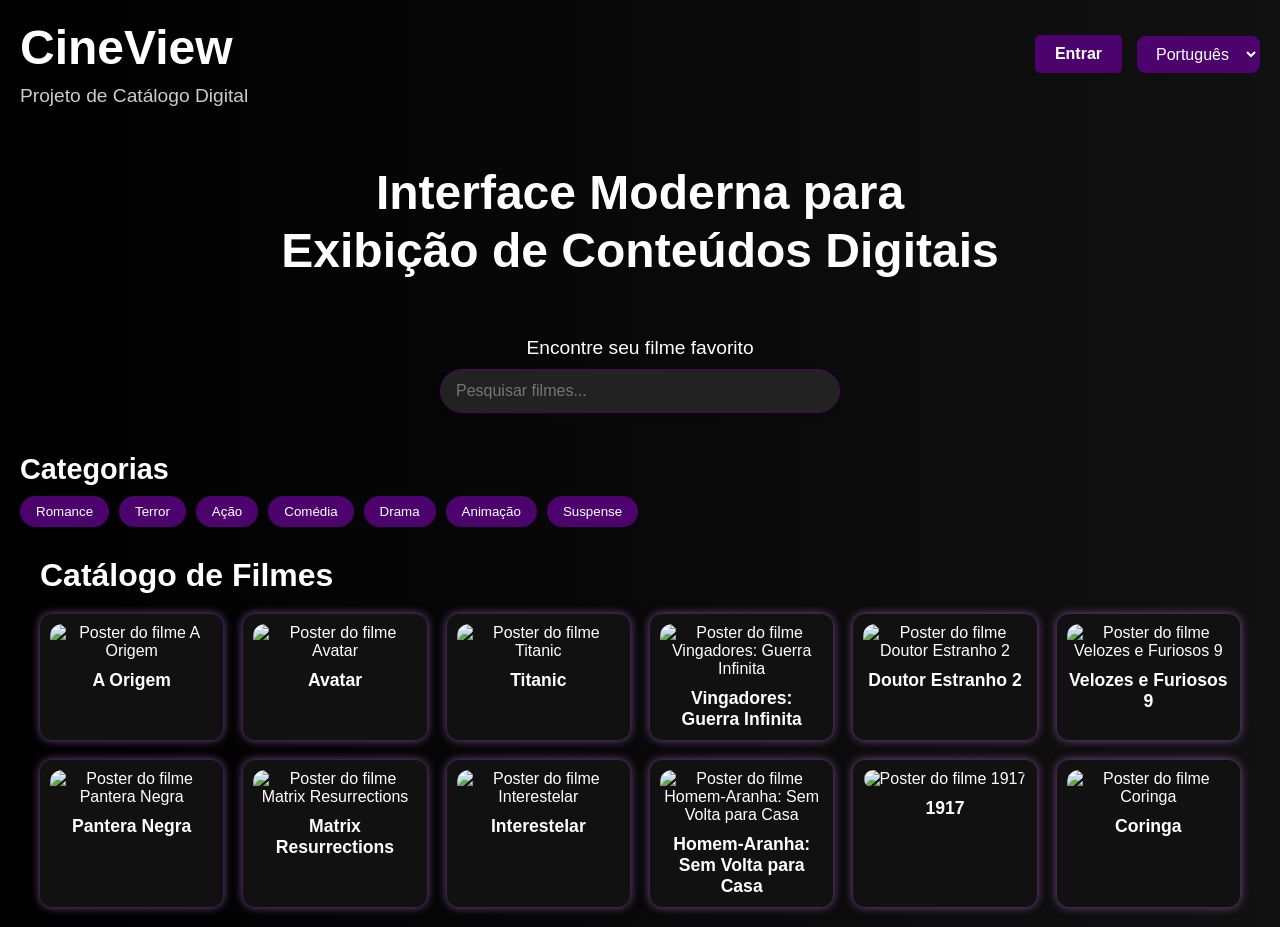
==== commit 34dab593: "Update index.html" ====
--- a/index.html
+++ b/index.html
@@ -93,7 +93,7 @@
   },
   {
     titulo: "Avatar",
-    img: "https://upload.wikimedia.org/wikipedia/pt/b/b0/Avatar-Teaser-Poster.jpg",
+    img: "https://i.pinimg.com/originals/50/be/da/50beda9281aea5004e5ebfd1b9f85a95.jpg",
     Sinopse: "Jake Sully, um ex-fuzileiro paraplégico, é enviado ao planeta Pandora para participar de um programa que permite controlar corpos híbridos chamados “avatares”. Lá, ele entra em contato com os Na’vi, um povo nativo, e começa a questionar sua missão. Dividido entre dois mundos, Jake precisa escolher entre cumprir ordens humanas ou proteger a natureza e os habitantes de Pandora.",
     trailer: "https://www.youtube.com/watch?v=5PSNL1qE6VY&t=23s",
     classificacao: "12",
--- a/style.css
+++ b/style.css
@@ -1,9 +1,24 @@
+
+/* ===== VARIÁVEIS CSS SEMÂNTICAS ===== */
+:root {
+  --primary-color: #4c036e;
+  --primary-hover: #6a0dad;
+  --secondary-color: #9b59b6;
+  --accent-color: #e50914;
+  --background-dark: #000;
+  --background-gray: #111;
+  --background-card: #1a001f;
+  --text-primary: #fff;
+  --text-secondary: #ccc;
+  --border-radius: 12px;
+  --transition-default: 0.3s ease;
+}
 
 /* Fundo com blur, rotacionado e com brilho */
 body::before {
   content: "";
   position: fixed;
-  inset: -20px; /* substitui top, left, width, height */
+  inset: -20px;
   background: url('https://cdn.prod.website-files.com/60ff690cd7b0537edb99a29a/67f00d8a93ba784ef2a3a395_Cata%CC%81logo%20de%20filmes%20completos%20da%20Brasil%20Paralelo%20-%20capa-min.jpg') no-repeat center/cover;
   transform: rotate(-3deg) scale(1.1);
   filter: blur(8px) brightness(0.6);
@@ -11,6 +26,7 @@
   z-index: -1;
 }
 
+/* Resetar e padronizar elementos */
 * {
   margin: 0;
   padding: 0;
@@ -18,9 +34,9 @@
 }
 
 body {
-  font-family: Arial, Helvetica, sans-serif;
-  background: linear-gradient(to right, #000, #111);
-  color: #fff;
+  font-family: 'Arial', 'Helvetica', sans-serif;
+  background: linear-gradient(to right, var(--background-dark), var(--background-gray));
+  color: var(--text-primary);
   padding: 20px;
   min-height: 100vh;
   overflow-x: hidden;
@@ -31,96 +47,163 @@
 header {
   text-align: left;
   margin-bottom: 20px;
+  display: flex;
+  justify-content: space-between;
+  align-items: flex-start;
+  flex-wrap: wrap;
+  gap: 20px;
 }
 
 header h1 {
   font-size: 3em;
   margin-bottom: 10px;
+  color: var(--text-primary);
+  font-weight: bold;
 }
 
 header p {
   font-size: 1.2em;
   margin-bottom: 20px;
-}
-
-.btn {
+  color: var(--text-secondary);
+}
+
+.header-container {
+  flex: 1;
+}
+
+.header-nav {
+  display: flex;
+  flex-direction: column;
+  align-items: flex-end;
+  gap: 10px;
+}
+
+/* ===== BOTÕES ===== */
+.btn,
+.btn-login,
+button {
   display: inline-block;
   padding: 10px 20px;
-  background: #4c036e;
-  color: #fff;
+  background: var(--primary-color);
+  color: var(--text-primary);
   font-weight: bold;
   border-radius: 5px;
   text-decoration: none;
-  transition: background 0.3s;
-  margin-left: 30%;
+  transition: background var(--transition-default), transform var(--transition-default);
   cursor: pointer;
-}
-
-.btn:hover {
-  background: #6a0dad;
+  border: none;
+}
+
+.btn:hover,
+.btn-login:hover,
+button:hover {
+  background: var(--primary-hover);
+  transform: translateY(-2px);
+}
+
+.btn:focus,
+.btn-login:focus {
+  outline: 2px solid var(--secondary-color);
+  outline-offset: 2px;
 }
 
 .banner-slogan {
-  color: #4c036e;
+  color: var(--primary-color);
   font-weight: bold;
   font-size: 2rem;
   padding: 30px;
   margin-top: 10px;
-  border-radius: 8px;
+  border-radius: var(--border-radius);
   text-align: center;
   box-shadow: 0 0 10px rgba(0,0,0,0.7);
   line-height: 1.5;
   white-space: pre-line;
 }
 
+.hero {
+  display: flex;
+  justify-content: center;
+  align-items: center;
+  height: 150px;
+  text-align: center;
+  margin: 20px 0;
+}
+
+.hero h2 {
+  font-size: 3rem;
+  line-height: 1.2;
+  font-weight: bold;
+  margin: 0;
+  color: var(--text-primary);
+}
+
 .card-filme h3 {
-  color: #fff;
+  color: var(--text-primary);
   font-size: 1.1em;
   margin: 0;
 }
 
+/* ===== NAVEGAÇÃO E IDIOMA ===== */
+.nav-buttons,
 .search-lang-container {
-  margin-top: 15px;
   display: flex;
   gap: 15px;
   align-items: center;
-}
-
-.search-lang-container input[type="search"] {
+  margin-top: 15px;
+}
+
+.search-lang-container input[type="search"],
+input[type="search"] {
   padding: 8px 14px;
   border-radius: 20px;
-  border: 2px solid #4c036e;
+  border: 2px solid var(--primary-color);
   width: 220px;
   font-size: 1rem;
-  color: #fff;
+  color: var(--text-primary);
   background-color: #222;
-}
-
-.search-lang-container select {
+  transition: border-color var(--transition-default);
+}
+
+.search-lang-container input[type="search"]:focus {
+  border-color: var(--secondary-color);
+  box-shadow: 0 0 8px rgba(155, 89, 182, 0.5);
+}
+
+.search-lang-container select,
+.language-selector {
   padding: 8px 14px;
   border-radius: 8px;
-  border: 1px solid #4c036e;
-  background-color: #4c036e;
+  border: 1px solid var(--primary-color);
+  background-color: var(--primary-color);
   cursor: pointer;
   font-size: 1rem;
-  color: #fff;
-}
-
+  color: var(--text-primary);
+  transition: background-color var(--transition-default);
+}
+
+.search-lang-container select:hover {
+  background-color: var(--primary-hover);
+}
+
+/* ===== SEÇÃO DE CATEGORIAS ===== */
+.categories-section,
 .categorias {
   margin: 30px 0;
   text-align: left;
 }
 
 .CineMax {
-  color: #4c036e;
-}
-
+  color: var(--primary-color);
+}
+
+.categories-section h2,
 .categorias h2 {
   font-size: 1.8em;
   margin-bottom: 10px;
-  color: #fff;
-}
-
+  color: var(--text-primary);
+}
+
+.categories-list,
 .categorias ul {
   list-style: none;
   display: flex;
@@ -128,89 +211,417 @@
   gap: 10px;
 }
 
+.category-btn,
 .categorias li {
   padding: 8px 16px;
-  background: #4c036e;
+  background: var(--primary-color);
   border-radius: 20px;
   cursor: pointer;
-  transition: background 0.3s;
-}
-
+  transition: background var(--transition-default), transform var(--transition-default);
+  border: none;
+  color: var(--text-primary);
+  font-weight: 500;
+}
+
+.category-btn:hover,
 .categorias li:hover {
-  background: #6a0dad;
+  background: var(--primary-hover);
+  transform: translateY(-3px);
+}
+
+/* ===== CONTEÚDO PRINCIPAL ===== */
+main {
+  max-width: 1200px;
+  margin: 0 auto;
 }
 
 main h2 {
   text-align: left;
   margin: 20px 0;
   font-size: 2em;
-  color: #fff;
-}
-
+  color: var(--text-primary);
+}
+
+/* ===== GALERIA DE FILMES ===== */
+.gallery,
 .galeria {
   display: grid;
   grid-template-columns: repeat(auto-fit, minmax(180px, 1fr));
   gap: 20px;
-  max-width: 1200px;
-  margin: 0 auto;
+}
+
+.gallery.compact,
+.galeria.compact {
+  grid-template-columns: repeat(auto-fit, minmax(180px, 250px));
+  justify-content: center;
 }
 
 .card-filme {
-  background: #111;
-  border-radius: 12px;
-  box-shadow: 0 0 10px #9b59b6cc;
+  background: var(--background-gray);
+  border-radius: var(--border-radius);
+  box-shadow: 0 0 10px rgba(155, 89, 182, 0.8);
   text-align: center;
-  color: #fff;
+  color: var(--text-primary);
   text-decoration: none;
-  transition: transform 0.3s, box-shadow 0.3s;
+  transition: transform var(--transition-default), box-shadow var(--transition-default);
   padding: 10px;
+  cursor: pointer;
 }
 
 .card-filme:hover {
   transform: scale(1.05);
-  box-shadow: 0 0 20px #9b59b6ff;
+  box-shadow: 0 0 20px rgba(155, 89, 182, 1);
 }
 
 .card-filme img {
   width: 100%;
-  border-radius: 12px;
+  border-radius: var(--border-radius);
   margin-bottom: 10px;
   height: 270px;
   object-fit: cover;
-}
-
-.card-filme h3 {
-  font-size: 1.1em;
-  margin: 0;
-  color: #fff;
-}
-
+  transition: transform var(--transition-default);
+}
+
+.card-filme:hover img {
+  transform: scale(1.02);
+}
+
+.no-results {
+  grid-column: 1 / -1;
+  padding: 25px;
+  border: 1px dashed var(--secondary-color);
+  border-radius: var(--border-radius);
+  background: rgba(255, 255, 255, 0.05);
+  color: var(--text-secondary);
+  text-align: center;
+  font-size: 1.1rem;
+}
+
+/* ===== SEÇÃO DE BUSCA ===== */
+.search-section,
 .pesquisa {
   text-align: center;
   margin: 40px 0;
 }
 
+.search-title,
 .pesquisa p {
   font-size: 1.2rem;
   margin-bottom: 10px;
-  color: #fff;
-}
-
+  color: var(--text-primary);
+}
+
+.search-box input[type="search"],
 .pesquisa input[type="search"] {
   width: 100%;
   max-width: 400px;
   padding: 12px 15px;
   font-size: 1rem;
-  border: 1px solid #fff;
+  border: 1px solid var(--text-primary);
   border-radius: 45px;
-  border-color: #4c036e;
+  border-color: var(--primary-color);
   box-shadow: 0 2px 5px rgba(0,0,0,0.1);
-  transition: box-shadow 0.3s ease;
+  transition: box-shadow var(--transition-default), border-color var(--transition-default);
   outline: none;
 }
 
+.search-box input[type="search"]:focus,
 .pesquisa input[type="search"]:focus {
-  box-shadow: 0 4px 12px rgb(255, 255, 255);
-  border-color: #4c036e;
-}
-
+  box-shadow: 0 4px 12px rgba(155, 89, 182, 0.8);
+  border-color: var(--secondary-color);
+}
+
+
+
+
+
+
+/* ===== DETALHES DO FILME ===== */
+.movie-details,
+#detalhes {
+  display: none;
+  background: radial-gradient(circle at top, var(--background-card), var(--background-dark));
+  min-height: 100vh;
+  border-radius: var(--border-radius);
+  max-width: 1200px;
+  margin: 0 auto;
+  padding: 20px;
+}
+
+/* Layout do detalhe do filme */
+.top-container {
+  display: flex;
+  gap: 40px;
+  align-items: flex-start;
+  flex-wrap: wrap;
+  margin-top: 20px;
+}
+
+/* Seção do poster */
+.poster-box {
+  flex: 1;
+  min-width: 350px;
+}
+
+.poster {
+  width: 100%;
+  max-width: 390px;
+  border-radius: var(--border-radius);
+  box-shadow: 0 0 40px rgba(0,0,0,0.4);
+  transition: transform var(--transition-default);
+}
+
+.poster:hover {
+  transform: scale(1.02);
+}
+
+/* Seção de informações */
+.info-box {
+  flex: 2;
+  min-width: 300px;
+}
+
+.info-box h1 {
+  margin-bottom: 10px;
+  color: var(--text-primary);
+  font-size: 2.5rem;
+}
+
+.info-box p {
+  line-height: 1.6;
+  font-size: 1.05rem;
+  color: var(--text-secondary);
+}
+
+/* Classificação indicativa */
+.classificacao {
+  margin-top: 15px;
+  font-weight: bold;
+}
+
+.classificacao strong {
+  background: var(--accent-color);
+  padding: 4px 10px;
+  border-radius: 6px;
+  color: white;
+}
+
+/* Botões de ação */
+.botoes-acao button {
+  margin-top: 15px;
+  margin-right: 10px;
+  padding: 10px 15px;
+  border: none;
+  border-radius: 8px;
+  background: var(--primary-hover);
+  color: white;
+  cursor: pointer;
+  transition: background var(--transition-default), transform var(--transition-default);
+  font-weight: 500;
+}
+
+.botoes-acao button:hover {
+  background: var(--secondary-color);
+  transform: scale(1.05);
+}
+
+/* Seção de trailer */
+.trailer {
+  margin-top: 30px;
+}
+
+.trailer iframe {
+  width: 100%;
+  max-width: 1500px;
+  height: 550px;
+  border-radius: var(--border-radius);
+  border: none;
+}
+
+/* Crítica e direção */
+.critica,
+.direcao {
+  margin-top: 25px;
+  padding: 15px;
+  border-left: 4px solid var(--primary-hover);
+  background: rgba(82, 30, 95, 0.5);
+  border-radius: 6px;
+}
+
+.critica h3,
+.direcao h3 {
+  color: var(--secondary-color);
+  margin-bottom: 10px;
+}
+
+/* Seção de elenco */
+.elenco {
+  margin-top: 30px;
+}
+
+.elenco h2 {
+  color: var(--text-primary);
+  margin-bottom: 15px;
+}
+
+.elenco-grid {
+  display: flex;
+  gap: 15px;
+  flex-wrap: wrap;
+}
+
+/* Card do ator */
+.ator {
+  text-align: center;
+  width: 120px;
+  flex-shrink: 0;
+}
+
+.ator img {
+  width: 100px;
+  height: 130px;
+  object-fit: cover;
+  border-radius: 10px;
+  box-shadow: 0 0 10px rgba(0,0,0,0.3);
+  transition: transform var(--transition-default);
+}
+
+.ator img:hover {
+  transform: scale(1.08);
+}
+
+.ator p {
+  margin-top: 5px;
+  font-size: 0.9rem;
+  color: var(--text-secondary);
+}
+
+/* Informações extras */
+.extra-info {
+  margin-top: 15px;
+  font-size: 0.95rem;
+  line-height: 1.6;
+  background: rgba(82, 30, 95, 0.5);
+  padding: 12px;
+  border-radius: 8px;
+  border-left: 3px solid var(--secondary-color);
+}
+
+.extra-info p {
+  margin-bottom: 5px;
+  color: var(--text-secondary);
+}
+
+/* Sinopse */
+.sinopse-box {
+  margin-top: 10px;
+}
+
+.sinopse-box h2 {
+  font-size: 1.4rem;
+  margin-bottom: 5px;
+  color: var(--primary-hover);
+}
+
+.sinopse-box p {
+  line-height: 1.6;
+  font-size: 1rem;
+  color: var(--text-secondary);
+}
+
+/* Botão voltar */
+.btn-back,
+.btn-voltar {
+  margin-bottom: 20px;
+  padding: 10px 15px;
+  border: none;
+  background: var(--primary-hover);
+  color: white;
+  border-radius: 8px;
+  cursor: pointer;
+  transition: background var(--transition-default), transform var(--transition-default);
+  font-weight: 500;
+  position: fixed;
+  top: 20px;
+  left: 20px;
+  z-index: 1000;
+}
+
+.btn-back:hover,
+.btn-voltar:hover {
+  background: var(--secondary-color);
+  transform: translateX(-3px);
+}
+
+/* ===== RESPONSIVIDADE ===== */
+@media (max-width: 768px) {
+  header {
+    flex-direction: column;
+    gap: 15px;
+  }
+
+  header h1 {
+    font-size: 2em;
+  }
+
+  .top-container {
+    flex-direction: column;
+    align-items: center;
+  }
+
+  .gallery,
+  .galeria {
+    grid-template-columns: repeat(auto-fit, minmax(150px, 1fr));
+  }
+
+  .trailer iframe {
+    height: 300px;
+  }
+
+  .btn-back,
+  .btn-voltar {
+    position: relative;
+    top: auto;
+    left: auto;
+    margin-bottom: 20px;
+  }
+}
+
+@media (max-width: 480px) {
+  header h1 {
+    font-size: 1.5em;
+  }
+
+  main h2 {
+    font-size: 1.5em;
+  }
+
+  .gallery,
+  .galeria {
+    grid-template-columns: repeat(auto-fit, minmax(120px, 1fr));
+  }
+
+  .card-filme img {
+    height: 180px;
+  }
+
+  .search-box input[type="search"],
+  input[type="search"] {
+    max-width: 100%;
+  }
+
+  .botoes-acao button {
+    margin-right: 5px;
+    padding: 8px 12px;
+    font-size: 0.9rem;
+  }
+}
+
+/* ===== ACESSIBILIDADE ===== */
+@media (prefers-reduced-motion: reduce) {
+  * {
+    animation-duration: 0.01ms !important;
+    animation-iteration-count: 1 !important;
+    transition-duration: 0.01ms !important;
+  }
+}
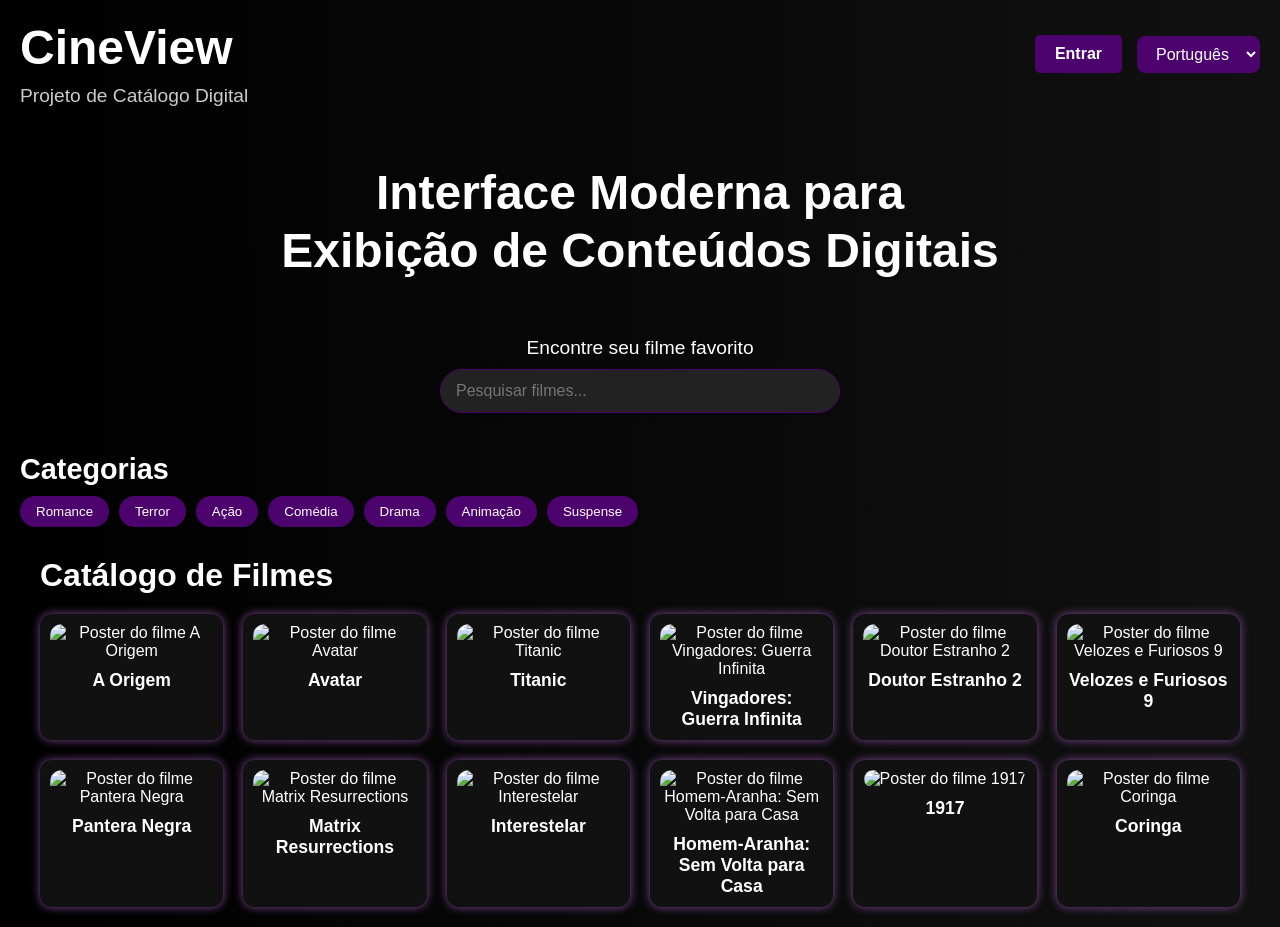
==== commit b492f85c: "Update image URL for Interstellar movie" ====
--- a/index.html
+++ b/index.html
@@ -260,7 +260,7 @@
 
   {
     titulo: "Interestelar",
-    img: "https://upload.wikimedia.org/wikipedia/en/b/bc/Interstellar_film_poster.jpg",
+    img: "https://ingresso-a.akamaihd.net/img/cinema/cartaz/4238-cartaz.jpg",
     Sinopse: "Com a Terra enfrentando uma crise ambiental que ameaça a sobrevivência da humanidade, um grupo de astronautas parte em uma missão através de um buraco de minhoca em busca de um novo lar. Cooper, um dos pilotos, precisa deixar sua família para trás enquanto enfrenta fenômenos cósmicos e decisões difíceis que desafiam o tempo, o espaço e os laços humanos.",
     trailer: "https://www.youtube.com/embed/zSWdZVtXT7E",
     classificacao: "10",
